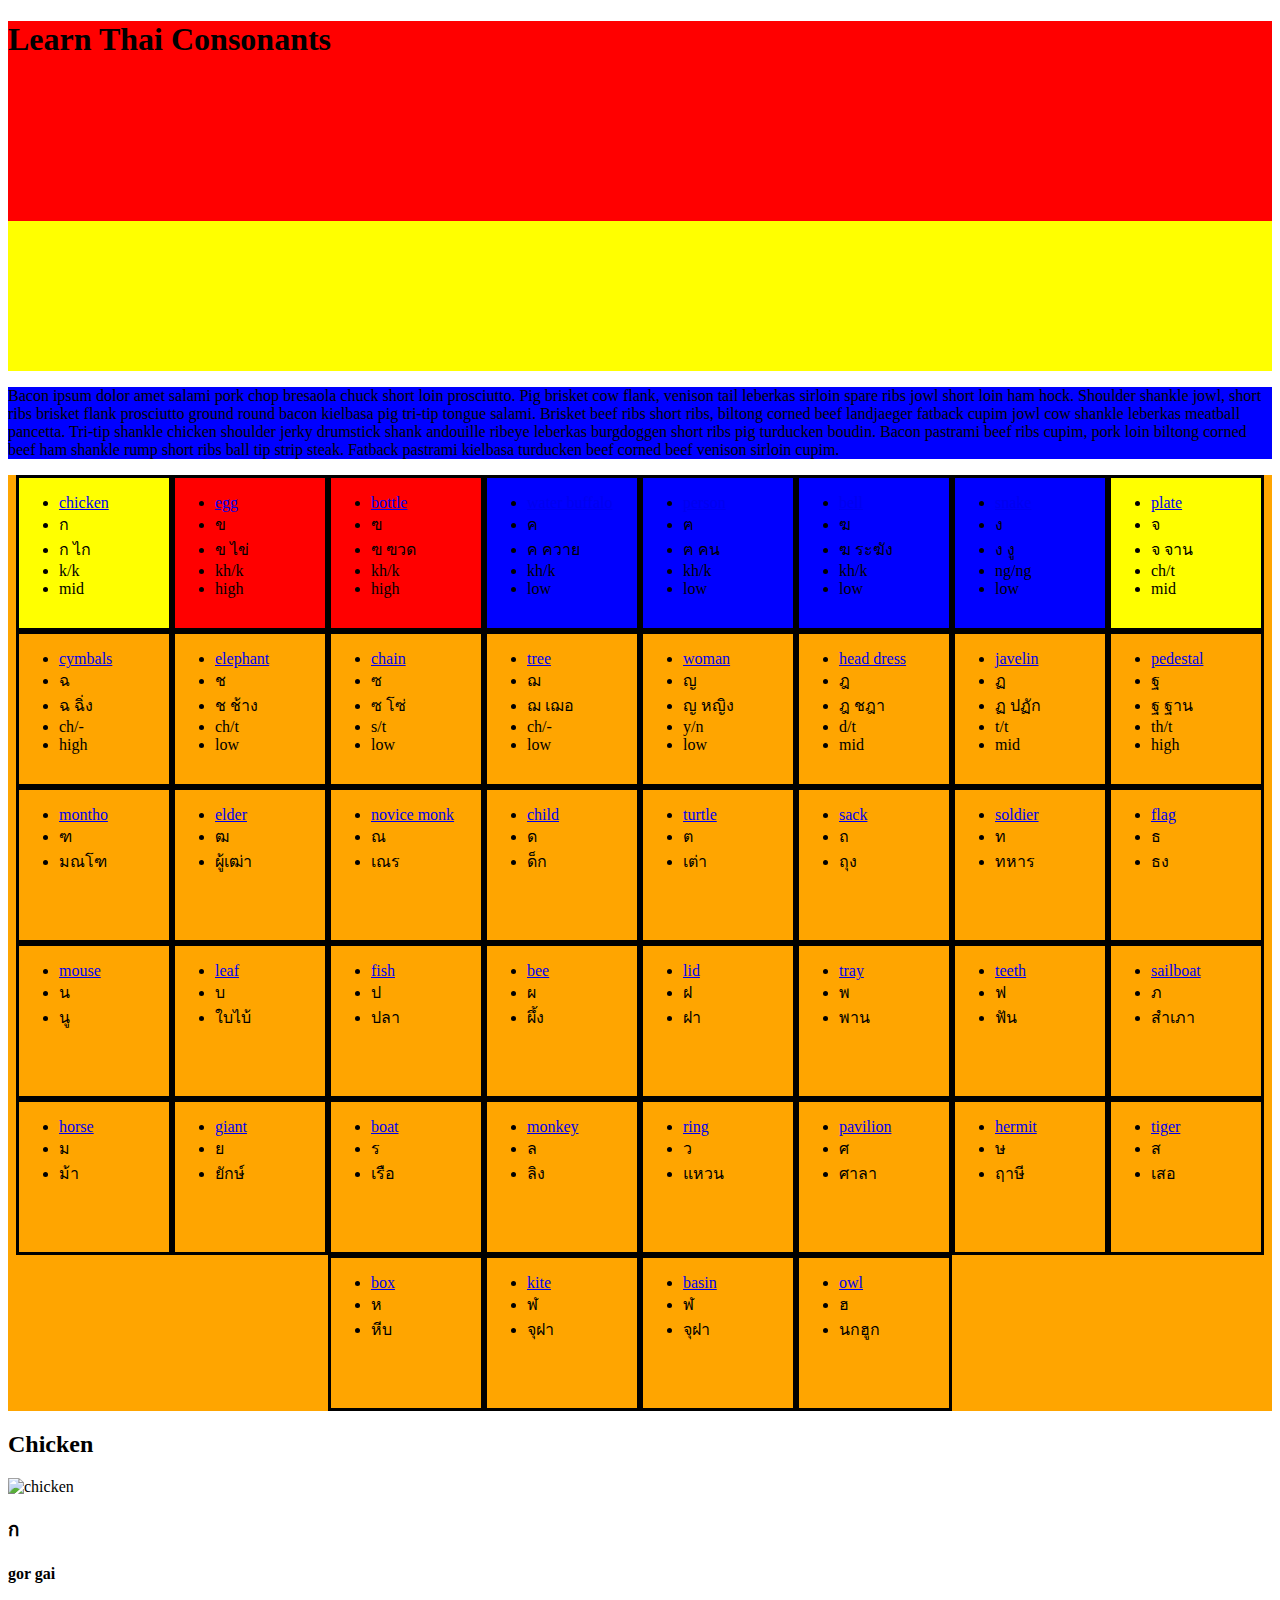
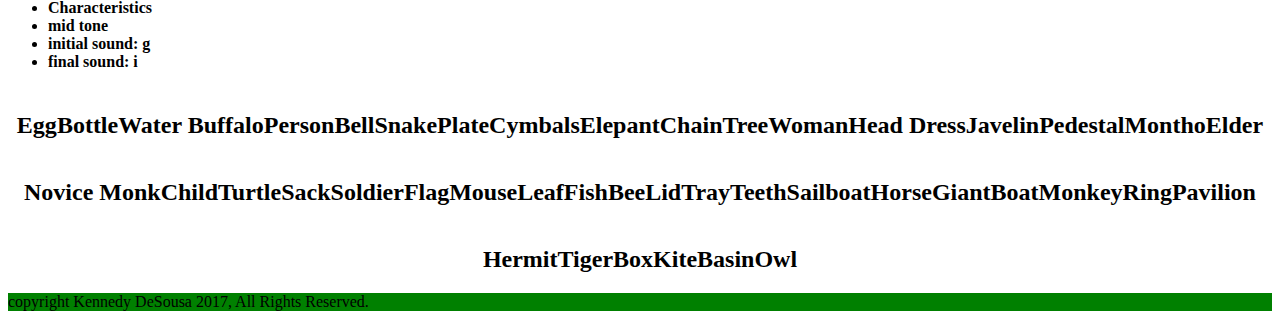
==== thai-consanants/index.html @ 80879e3c "added color for tones row 1" ====
<!DOCTYPE html>
<html lang="en">
  <head>
    <meta charset="utf-8">
    <meta name="description" content="Web Developer and Photographer based in Santa Clara, Ca. Portfolio">
    <meta name="keywords" content="learn, thai, consonants">
    <meta name="author" content="Kennedy DeSousa">
    <meta name="viewport" content="width=device-width, initial-scale=1.0">
    <link rel="icon" href="https://dummyimage.com/16x16/000/fff.jpg">
    <link rel="stylesheet" href="css/stylesheet.css">
    <script src="//ajax.googleapis.com/ajax/libs/jquery/1.11.1/jquery.min.js"></script>
    <meta charset="utf-8">
    <title>Learn Thai Consonants</title>
    <script type="text/javascript" src="javascript/app.js"></script>
  </head>
  <body>
  <header class="header">
    <h1>Learn Thai Consonants</h1>
  </header>
    <nav class="nav">
    </nav>
    <main class="main">
      <p class="introduction">Bacon ipsum dolor amet salami pork chop bresaola chuck short loin prosciutto. Pig brisket cow flank, venison tail leberkas sirloin spare ribs jowl short loin ham hock. Shoulder shankle jowl, short ribs brisket flank prosciutto ground round bacon kielbasa pig tri-tip tongue salami. Brisket beef ribs short ribs, biltong corned beef landjaeger fatback cupim jowl cow shankle leberkas meatball pancetta. Tri-tip shankle chicken shoulder jerky drumstick shank andouille ribeye leberkas burgdoggen short ribs pig turducken boudin. Bacon pastrami beef ribs cupim, pork loin biltong corned beef ham shankle rump short ribs ball tip strip steak. Fatback pastrami kielbasa turducken beef corned beef venison sirloin cupim.</p>
    </main>
    <section class="section">
      <div class="container">
        <div class = "consonants mid-tone" id"">
          <ul>
            <li><a href="#chicken-link">chicken</a></li>
            <li>ก</li>
            <li>ก ไก</li>
            <li>k/k</li>
            <li>mid</li>
          </ul>
        </div>
        <div class="consonants  high-tone" id"">
          <ul>
            <li><a href="#egg-link">egg</a>
            <li>ข</li>
            <li>ข ไข่</li>
            <li>kh/k</li>
            <li>high</li>
          </ul>
        </div>
        <div class="consonants high-tone" id"">
          <ul>
            <li><a href="#bottle-link">bottle</a></li>
            <li>ฃ</li>
            <li>ฃ ฃวด</li>
            <li>kh/k</li>
            <li>high</li>
          </ul>
        </div>
        <div class="consonants low-tone" id"">
          <ul>
            <li><a href="#water-buffalo-link">water buffalo</a></li>
            <li>ค</li>
            <li>ค ควาย</li>
            <li>kh/k</li>
            <li>low</li>
          </ul>
        </div>
        <div class="consonants low-tone" id"">
          <ul>
            <li><a href="#person-link">person</a></li>
            <li>ฅ</li>
            <li>ฅ คน</li>
            <li>kh/k</li>
            <li>low</li>
          </ul>
        </div>
        <div class="consonants low-tone" id"">
          <ul>
            <li><a href="#bell-link">bell</a></li>
            <li>ฆ</li>
            <li>ฆ ระฆัง</li>
            <li>kh/k</li>
            <li>low</li>
          </ul>
        </div>
        <div class="consonants low-tone" id"">
          <ul>
            <li><a href="#snake-link">snake</a></li>
            <li>ง</li>
            <li>ง งู</li>
            <li>ng/ng</li>
            <li>low</li>
          </ul>
        </div>
        <div class="consonants mid-tone" id"">
          <ul>
            <li><a href="#plate-link">plate</a></li>
            <li>จ</li>
            <li>จ จาน</li>
            <li>ch/t</li>
            <li>mid</li>
          </ul>
        </div>
        <div class="consonants" id"">
          <ul>
            <li><a href="#cymbals-link">cymbals</a></li>
            <li>ฉ</li>
            <li>ฉ ฉิ่ง</li>
            <li>ch/-</li>
            <li>high</li>
          </ul>
        </div>
        <div class="consonants" id"">
          <ul>
            <li><a href="#elephant-link">elephant</a></li>
            <li>ช</li>
            <li>ช ช้าง</li>
            <li>ch/t</li>
            <li>low</li>
          </ul>
        </div>
        <div class="consonants" id"">
          <ul>
            <li><a href="#chain-link">chain</a></li>
            <li>ซ</li>
            <li>ซ โซ่</li>
            <li>s/t</li>
            <li>low</li>
          </ul>
        </div>
        <div class="consonants" id"">
          <ul>
            <li><a href="#tree-link">tree</a></li>
            <li>ฌ</li>
            <li>ฌ เฌอ</li>
            <li>ch/-</li>
            <li>low</li>
          </ul>
        </div>
        <div class="consonants" id"">
          <ul>
            <li><a href="#woman-link">woman</a></li>
            <li>ญ</li>
            <li>ญ หญิง</li>
            <li>y/n</li>
            <li>low</li>
          </ul>
        </div>
        <div class="consonants" id"">
          <ul>
            <li><a href="#head-dress-link">head dress</a></li>
            <li>ฎ</li>
            <li>ฎ ชฎา</li>
            <li>d/t</li>
            <li>mid</li>
          </ul>
        </div>
        <div class="consonants" id"">
          <ul>
            <li><a href="#javelin-link">javelin</a></li>
            <li>ฏ</li>
            <li>ฏ ปฏัก</li>
            <li>t/t</li>
            <li>mid</li>
          </ul>
        </div>
        <div class="consonants" id"">
          <ul>
            <li><a href="#pedestal-link">pedestal</a></li>
            <li>ฐ</li>
            <li>ฐ ฐาน</li>
            <li>th/t</li>
            <li>high</li>
          </ul>
        </div>
        <div class="consonants" id"">
          <ul>
            <li><a href="#montho-link">montho</a></li>
            <li>ฑ</li>
            <li>มณโฑ</li>
          </ul>
        </div>
        <div class="consonants" id"">
          <ul>
            <li><a href="#elder-link">elder</a></li>
            <li>ฒ</li>
            <li>ผู้เฒ่า</li>
          </ul>
        </div>
        <div class="consonants" id"">
          <ul>
            <li><a href="#novice-monk-link">novice monk</a></li>
            <li>ณ</li>
            <li>เณร</li>
          </ul>
        </div>
        <div class="consonants" id"">
          <ul>
            <li><a href="#child-link">child</a></li>
            <li>ด</li>
            <li>ด็ก</li>
          </ul>
        </div>
        <div class="consonants" id"">
          <ul>
            <li><a href="#turtle-link">turtle</a></li>
            <li>ต</li>
            <li>เต่า</li>
          </ul>
        </div>
        <div class="consonants" id"">
          <ul>
            <li><a href="#sack-link">sack</a></li>
            <li>ถ</li>
            <li>ถุง</li>
          </ul>
        </div>
        <div class="consonants" id"">
          <ul>
            <li><a href="#soldier-link">soldier</a></li>
            <li>ท</li>
            <li>ทหาร</li>
          </ul>
        </div>
        <div class="consonants" id"">
          <ul>
            <li><a href="#flag-link">flag</a></li>
            <li>ธ</li>
            <li>ธง</li>
          </ul>
        </div>
        <div class="consonants" id"">
          <ul>
            <li><a href="#mouse-link">mouse</a></li>
            <li>น</li>
            <li>นู</li>
          </ul>
        </div>
        <div class="consonants" id"">
          <ul>
            <li><a href="#leaf-link">leaf</a></li>
            <li>บ</li>
            <li>ใบไบ้</li>
          </ul>
        </div>
        <div class="consonants" id"">
          <ul>
            <li><a href="#fish-link">fish</a></li>
            <li>ป</li>
            <li>ปลา</li>
          </ul>
        </div>
        <div class="consonants" id"">
          <ul>
            <li><a href="#bee-link">bee</a></li>
            <li>ผ</li>
            <li>ผึ้ง</li>
          </ul>
        </div>
        <div class="consonants" id"">
          <ul>
            <li><a href="#lid-link">lid</a></li>
            <li>ฝ</li>
            <li>ฝา</li>
          </ul>
        </div>
        <div class="consonants" id"">
          <ul>
            <li><a href="#tray-link">tray</a></li>
            <li>พ</li>
            <li>พาน</li>
          </ul>
        </div>
        <div class="consonants" id"">
          <ul>
            <li><a href="#teeth-link">teeth</a></li>
            <li>ฟ</li>
            <li>ฟัน</li>
          </ul>
        </div>
        <div class="consonants" id"">
          <ul>
            <li><a href="#sailboat-link">sailboat</a></li>
            <li>ภ</li>
            <li>สำเภา</li>
          </ul>
        </div>
        <div class="consonants" id"">
          <ul>
            <li><a href="#horse-link">horse</a></li>
            <li>ม</li>
            <li>ม้า</li>
          </ul>
        </div>
        <div class="consonants" id"">
          <ul>
            <li><a href="#giant-link">giant</a></li>
            <li>ย</li>
            <li>ยักษ์</li>
          </ul>
        </div>
        <div class="consonants" id"">
          <ul>
            <li><a href="#boat-link">boat</a></li>
            <li>ร</li>
            <li>เรือ</li>
          </ul>
        </div>
        <div class="consonants" id"">
          <ul>
            <li><a href="#monkey-link">monkey</a></li>
            <li>ล</li>
            <li>ลิง</li>
          </ul>
        </div>
        <div class="consonants" id"">
          <ul>
            <li><a href="#ring-link">ring</a></li>
            <li>ว</li>
            <li>แหวน</li>
          </ul>
        </div>
        <div class="consonants" id"">
          <ul>
            <li><a href="#pavilion-link">pavilion</a></li>
            <li>ศ</li>
            <li>ศาลา</li>
          </ul>
        </div>
        <div class="consonants" id"">
          <ul>
            <li><a href="#hermit-link">hermit</a></li>
            <li>ษ</li>
            <li>ฤาษี</li>
          </ul>
        </div>
        <div class="consonants" id"">
          <ul>
            <li><a href="#tiger-link">tiger</a></li>
            <li>ส</li>
            <li>เสอ</li>
          </ul>
        </div>
        <div class="consonants" id"">
          <ul>
            <li><a href="#box-link">box</a></li>
            <li>ห</li>
            <li>หีบ</li>
          </ul>
        </div>
        <div class="consonants" id"">
          <ul>
            <li><a href="#kite-link">kite</a></li>
            <li>ฬ</li>
            <li>จุฝา</li>
          </ul>
        </div>
        <div class="consonants" id"">
          <ul>
            <li><a href="#basin-link">basin</a></li>
            <li>ฬ</li>
            <li>จุฝา</li>
          </ul>
        </div>
        <div class="consonants" id"">
          <ul>
            <li><a href="#owl-link">owl</a></li>
            <li>ฮ</li>
            <li>นกฮูก</li>
          <ul>
        </div>
      </div>
    </section>
    <section class="section-2">
      <div class="container">
        <div class="chicken-main consonants-section" >
          <h2 id="chicken-link">Chicken</h2>
          <img src="https://dummyimage.com/600x400/000/fff.jpg" alt="chicken"
          srcset="https://dummyimage.com/600x400/000/fff.jpg 200w,
          https://dummyimage.com/600x400/000/fff-2x.jpg 400w,
          https://dummyimage.com/600x400/000/fff-3x.jpg 600w">
          <h3>ก</h3>
          <h4>gor gai</li>
          <ul>
            <li>Characteristics</li>
            <li>mid tone</li>
            <li>initial sound: g</li>
            <li>final sound: i</li>
          </ul>
        </div>
        <div>
          <h2 class="egg-main consonants-section " id="egg-link">Egg</h2>
        </div>
        <div>
          <h2 class="bottle-main consonants-section " id="bottle-link">Bottle</h2>
        </div>
        <div>
          <h2 class="water-buffalo-main consonants-section " id="water-buffalo-link">Water Buffalo</h2>
        </div>
        <div>
          <h2 class="person-main consonants-section " id="person-link">Person</h2>
        </div>
        <div>
          <h2 class="bell-main consonants-section " id="bell-link">Bell</h2>
        </div>
        <div>
          <h2 class="snake-main consonants-section " id="snake-link">Snake</h2>
        </div>
        <div>
          <h2 class="plate-main consonants-section " id="plate-link">Plate</h2>
        </div>
        <div>
          <h2 class="cymbals-main consonants-section " id="cymbals-link">Cymbals</h2>
        </div>
        <div>
          <h2 class="elephant-main consonants-section " id="elephant-link">Elepant</h2>
        </div>
        <div>
          <h2 class="chain-main consonants-section " id="chain-link">Chain</h2>
        </div>
        <div>
          <h2 class="tree-main consonants-section " id="tree-link">Tree</h2>
        </div>
        <div>
          <h2 class="woman-main consonants-section " id="woman-link">Woman</h2>
        </div>
        <div>
          <h2 class="head-dress-main consonants-section " id="head-dress-link">Head Dress</h2>
        </div>
        <div>
          <h2 class="javelin-main consonants-section " id="javelin-link">Javelin</h2>
        </div>
        <div>
          <h2 class="pedestal-main consonants-section " id="pedestal-link">Pedestal</h2>
        </div>
        <div>
          <h2 class="montho-main consonants-section " id="montho-link">Montho</h2>
        </div>
        <div>
          <h2 class="elder-main consonants-section " id="elder-link">Elder</h2>
        </div>
        <div>
          <h2 class="novice-monk-main consonants-section " id="novice-monk-link">Novice Monk</h2>
        </div>
        <div>
          <h2 class="child-main consonants-section " id="child-link">Child</h2>
        </div>
        <div>
          <h2 class="turtle-main consonants-section " id="turtle-link">Turtle</h2>
        </div>
        <div>
          <h2 class="sack-main consonants-section " id="sack-link">Sack</h2>
        </div>
        <div>
          <h2 class="soldier-main consonants-section " id="soldier-link">Soldier</h2>
        </div>
        <div>
          <h2 class="flag-main consonants-section " id="flag-link">Flag</h2>
        </div>
        <div>
          <h2 class="mouse-main consonants-section " id="mouse-link">Mouse</h2>
        </div>
        <div>
          <h2 class="leaf-main consonants-section " id="leaf-link">Leaf</h2>
        </div>
        <div>
          <h2 class="fish-main consonants-section " id="fish-link">Fish</h2>
        </div>
        <div>
          <h2 class="bee-main consonants-section " id="bee-link">Bee</h2>
        </div>
        <div>
          <h2 class="lid-main consonants-section " id="lid-link">Lid</h2>
        </div>
        <div>
          <h2 class="tray-main consonants-section " id="tray-link">Tray</h2>
        </div>
        <div>
          <h2 class="teeth-main consonants-section " id="teeth-link">Teeth</h2>
        </div>
        <div>
          <h2 class="sailboat-main consonants-section " id="sailboat-link">Sailboat</h2>
        </div>
        <div>
          <h2 class="horse-main consonants-section " id="horse-link">Horse</h2>
        </div>
        <div>
          <h2 class="giant-main consonants-section " id="giant-link">Giant</h2>
        </div>
        <div>
          <h2 class="boat-main consonants-section " id="boat-link">Boat</h2>
        </div>
        <div>
          <h2 class="monkey-main consonants-section " id="monkey-link">Monkey</h2>
        </div>
        <div>
          <h2 class="ring-main consonants-section " id="ring-link">Ring</h2>
        </div>
        <div>
          <h2 class="pavilion-main consonants-section " id="pavilion-link">Pavilion</h2>
        </div>
        <div>
          <h2 class="hermit-main consonants-section " id="hermit-link">Hermit</h2>
        </div>
        <div>
          <h2 class="tiger-main consonants-section " id="tiger-link">Tiger</h2>
        </div>
        <div>
          <h2 class="box-main consonants-section " id="box-link">Box</h2>
        </div>
        <div>
          <h2 class="kite-main consonants-section " id="kite-link">Kite</h2>
        </div>
        <div>
          <h2 class="basin-main consonants-section " id="basin-link">Basin</h2>
        </div>
        <div>
          <h2 class="owl-main consonants-section " id="owl-link">Owl</h2>
        </div>
      </div>
    </section>

    <footer class="footer">copyright Kennedy DeSousa 2017, All Rights Reserved.</footer>
  </body>
</html>
---- thai-consanants/css/stylesheet.css ----
.container {
  width: 100%;
  height: auto;
  display: flex;
  flex-wrap: wrap;
  justify-content: center;
}

.header {
  background-color: red;
  height: 200px;
}

.nav {
  background-color: yellow;
  height: 150px;
}

.main {
  background-color: blue;
  height: auto;
}

.section {
  background-color: orange;
  height: auto;
}

.footer {
  background-color: green;
  height: auto;
}
.characters-thai {
  padding: 40px;
  text-align: center;
}
.characters-english {
  padding: 40px;
  text-align: center;
  position: relative;
  z-index: 0;
}
/*Tone Colors */
.low-tone {
  background-color: blue;
  width: 150px;
  height: 150px;
  z-index: 2;
}
.mid-tone {
  background-color: yellow;
  width: 150px;
  height: 150px;
  z-index: 2;
}
.high-tone {
  background-color: red;
  width: 150px;
  height: 150px;
  z-index: 2;
}
/*Consonant boxes*/
.consonants {
  /*background-color: white;*/
  width: 150px;
  height: 150px;
  z-index: 5;
  border: black solid;
}
.box-center {
  padding:50px;
  text-align: center;
}
.consonants-section {
  width: 100%;
}
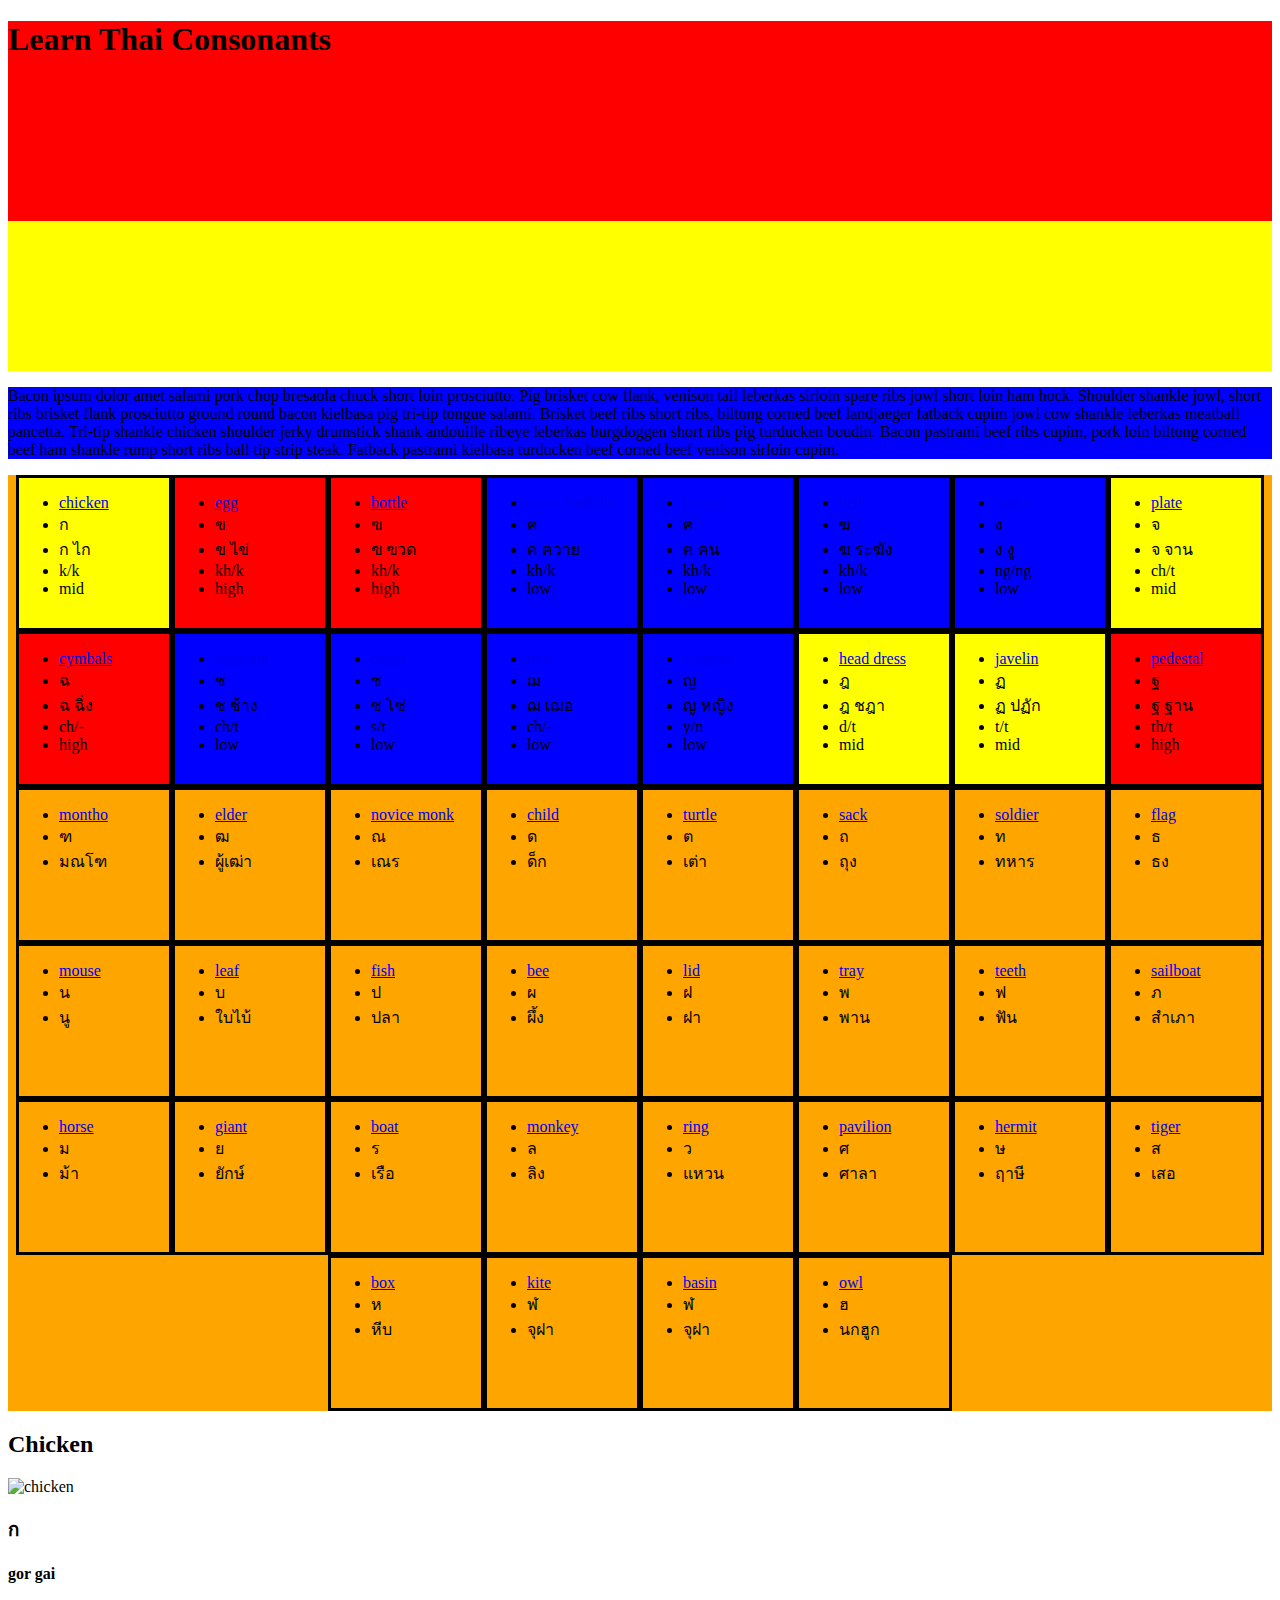
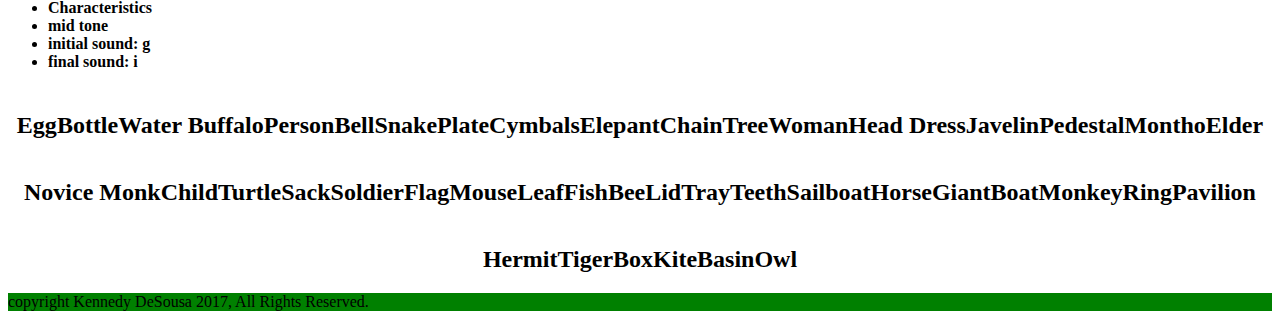
==== commit 010fc272: "added tone color row 2" ====
--- a/thai-consanants/index.html
+++ b/thai-consanants/index.html
@@ -96,7 +96,7 @@
             <li>mid</li>
           </ul>
         </div>
-        <div class="consonants" id"">
+        <div class="consonants high-tone" id"">
           <ul>
             <li><a href="#cymbals-link">cymbals</a></li>
             <li>ฉ</li>
@@ -105,7 +105,7 @@
             <li>high</li>
           </ul>
         </div>
-        <div class="consonants" id"">
+        <div class="consonants low-tone" id"">
           <ul>
             <li><a href="#elephant-link">elephant</a></li>
             <li>ช</li>
@@ -114,7 +114,7 @@
             <li>low</li>
           </ul>
         </div>
-        <div class="consonants" id"">
+        <div class="consonants low-tone" id"">
           <ul>
             <li><a href="#chain-link">chain</a></li>
             <li>ซ</li>
@@ -123,7 +123,7 @@
             <li>low</li>
           </ul>
         </div>
-        <div class="consonants" id"">
+        <div class="consonants low-tone" id"">
           <ul>
             <li><a href="#tree-link">tree</a></li>
             <li>ฌ</li>
@@ -132,7 +132,7 @@
             <li>low</li>
           </ul>
         </div>
-        <div class="consonants" id"">
+        <div class="consonants low-tone" id"">
           <ul>
             <li><a href="#woman-link">woman</a></li>
             <li>ญ</li>
@@ -141,7 +141,7 @@
             <li>low</li>
           </ul>
         </div>
-        <div class="consonants" id"">
+        <div class="consonants mid-tone" id"">
           <ul>
             <li><a href="#head-dress-link">head dress</a></li>
             <li>ฎ</li>
@@ -150,7 +150,7 @@
             <li>mid</li>
           </ul>
         </div>
-        <div class="consonants" id"">
+        <div class="consonants mid-tone" id"">
           <ul>
             <li><a href="#javelin-link">javelin</a></li>
             <li>ฏ</li>
@@ -159,7 +159,7 @@
             <li>mid</li>
           </ul>
         </div>
-        <div class="consonants" id"">
+        <div class="consonants high-tone" id"">
           <ul>
             <li><a href="#pedestal-link">pedestal</a></li>
             <li>ฐ</li>
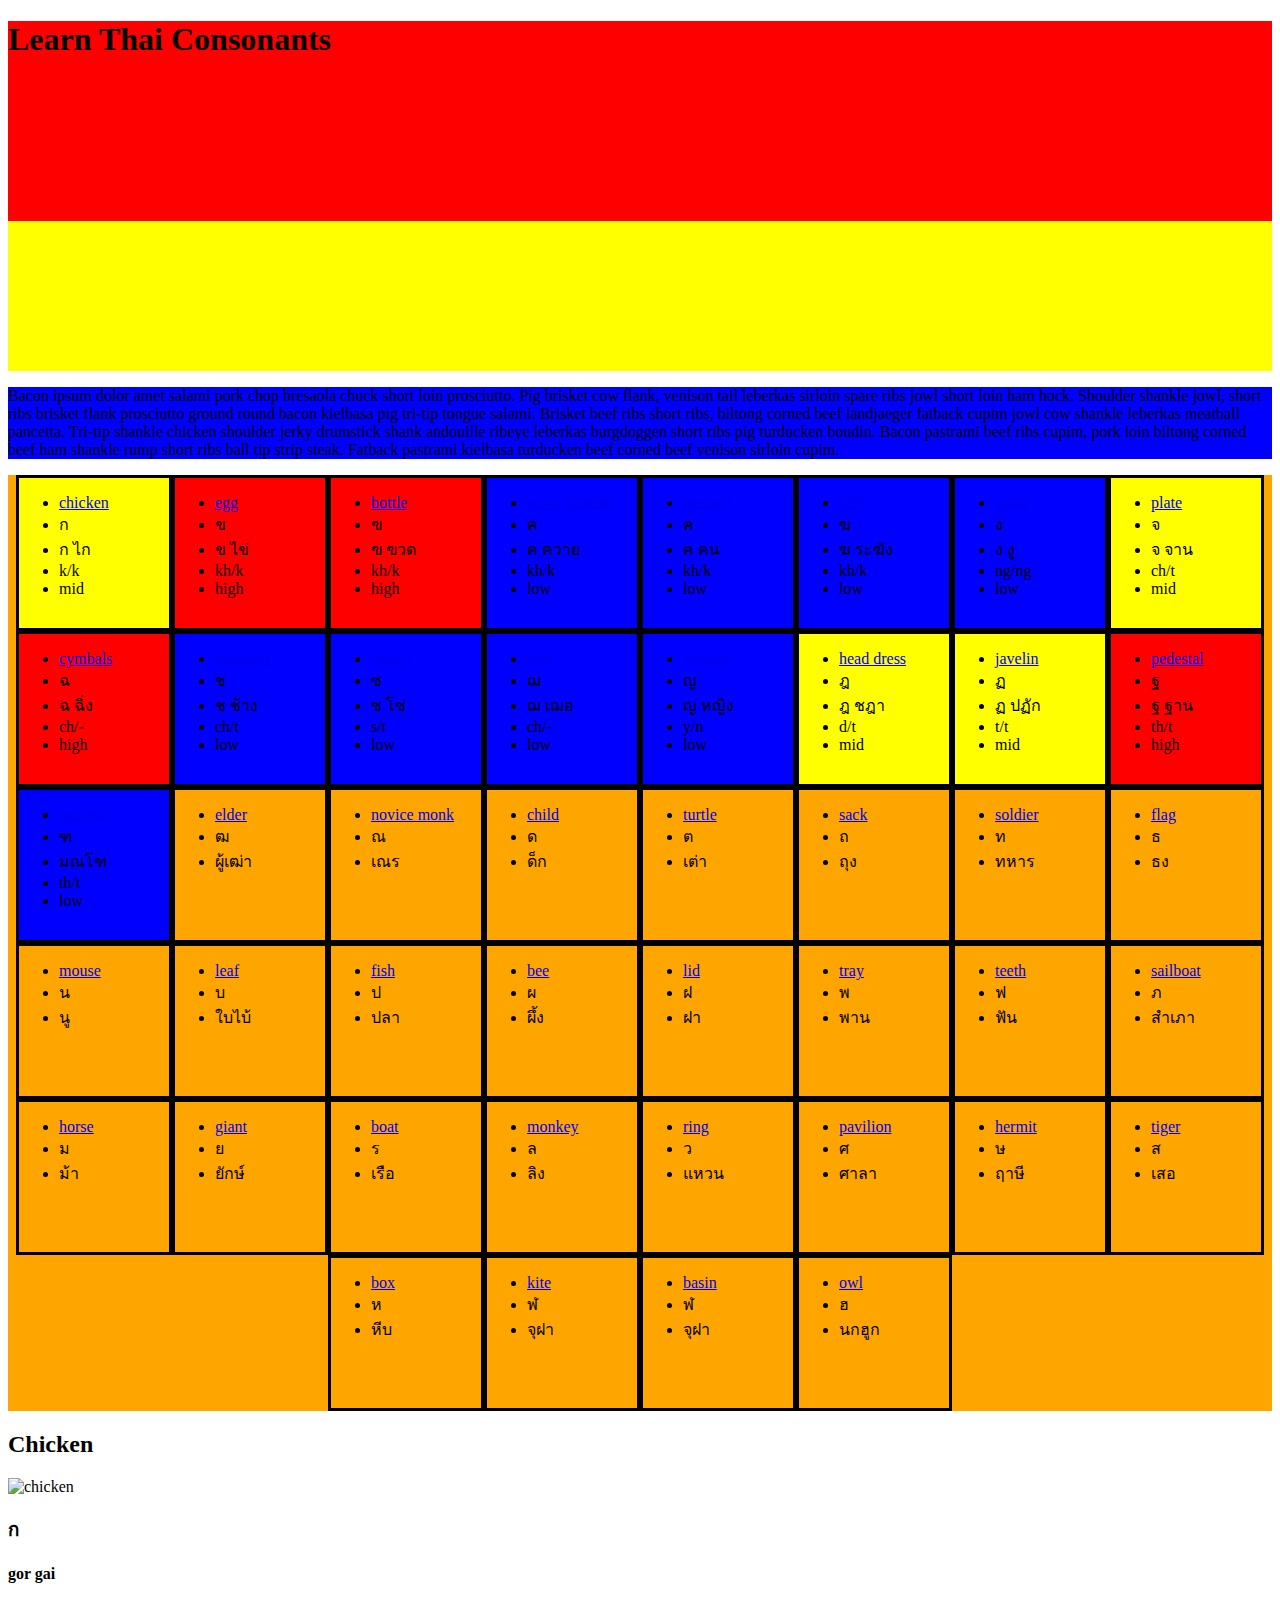
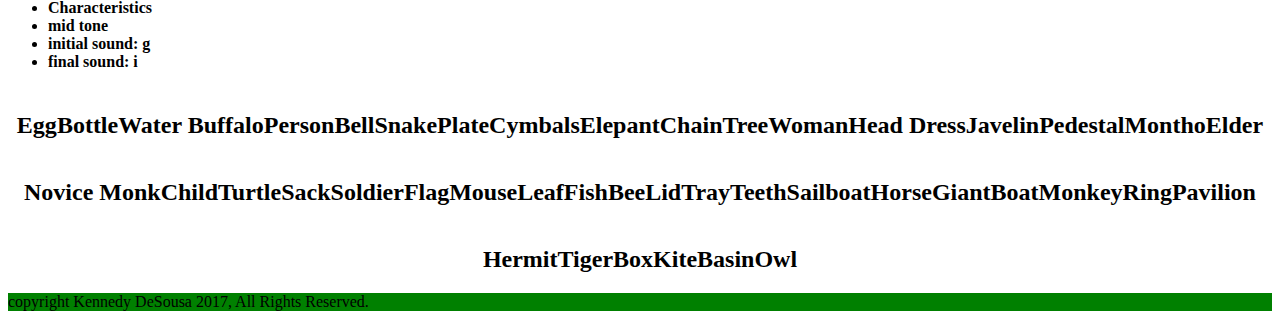
==== commit aad3ebe6: "update" ====
--- a/thai-consanants/index.html
+++ b/thai-consanants/index.html
@@ -168,11 +168,13 @@
             <li>high</li>
           </ul>
         </div>
-        <div class="consonants" id"">
+        <div class="consonants low-tone" id"">
           <ul>
             <li><a href="#montho-link">montho</a></li>
             <li>ฑ</li>
             <li>มณโฑ</li>
+            <li>th/t</li>
+            <li>low</li>
           </ul>
         </div>
         <div class="consonants" id"">
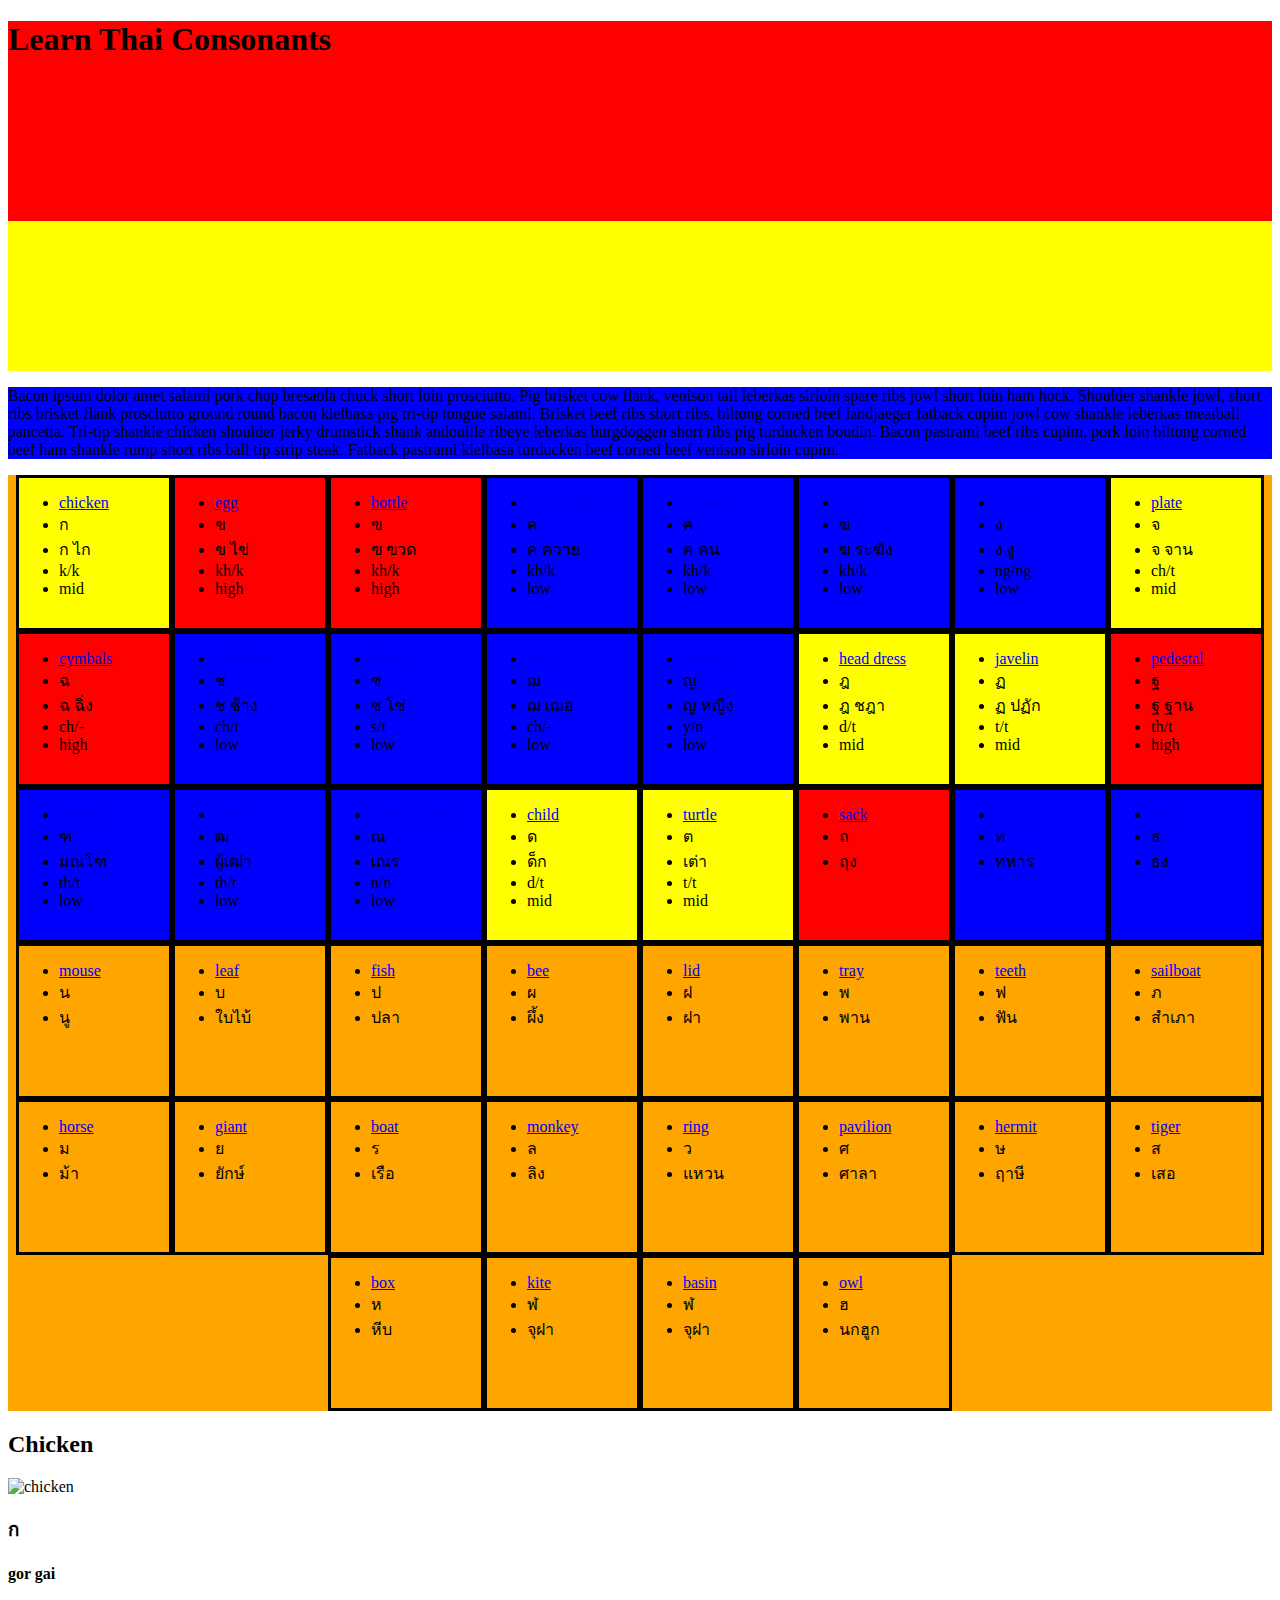
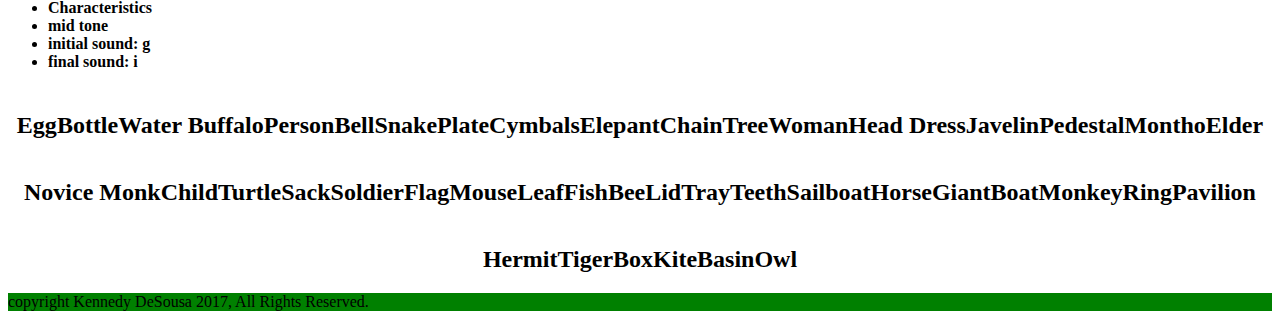
==== commit 35afd41d: "updated row3" ====
--- a/thai-consanants/index.html
+++ b/thai-consanants/index.html
@@ -177,49 +177,57 @@
             <li>low</li>
           </ul>
         </div>
-        <div class="consonants" id"">
+        <div class="consonants low-tone" id"">
           <ul>
             <li><a href="#elder-link">elder</a></li>
             <li>ฒ</li>
             <li>ผู้เฒ่า</li>
-          </ul>
-        </div>
-        <div class="consonants" id"">
+            <li>th/t</li>
+            <li>low</li>
+          </ul>
+        </div>
+        <div class="consonants low-tone" id"">
           <ul>
             <li><a href="#novice-monk-link">novice monk</a></li>
             <li>ณ</li>
             <li>เณร</li>
-          </ul>
-        </div>
-        <div class="consonants" id"">
+            <li>n/n</li>
+            <li>low</li>
+          </ul>
+        </div>
+        <div class="consonants mid-tone" id"">
           <ul>
             <li><a href="#child-link">child</a></li>
             <li>ด</li>
             <li>ด็ก</li>
-          </ul>
-        </div>
-        <div class="consonants" id"">
+            <li>d/t</li>
+            <li>mid</li>
+          </ul>
+        </div>
+        <div class="consonants mid-tone" id"">
           <ul>
             <li><a href="#turtle-link">turtle</a></li>
             <li>ต</li>
             <li>เต่า</li>
-          </ul>
-        </div>
-        <div class="consonants" id"">
+            <li>t/t</li>
+            <li>mid</li>
+          </ul>
+        </div>
+        <div class="consonants high-tone" id"">
           <ul>
             <li><a href="#sack-link">sack</a></li>
             <li>ถ</li>
             <li>ถุง</li>
           </ul>
         </div>
-        <div class="consonants" id"">
+        <div class="consonants low-tone" id"">
           <ul>
             <li><a href="#soldier-link">soldier</a></li>
             <li>ท</li>
             <li>ทหาร</li>
           </ul>
         </div>
-        <div class="consonants" id"">
+        <div class="consonants low-tone" id"">
           <ul>
             <li><a href="#flag-link">flag</a></li>
             <li>ธ</li>
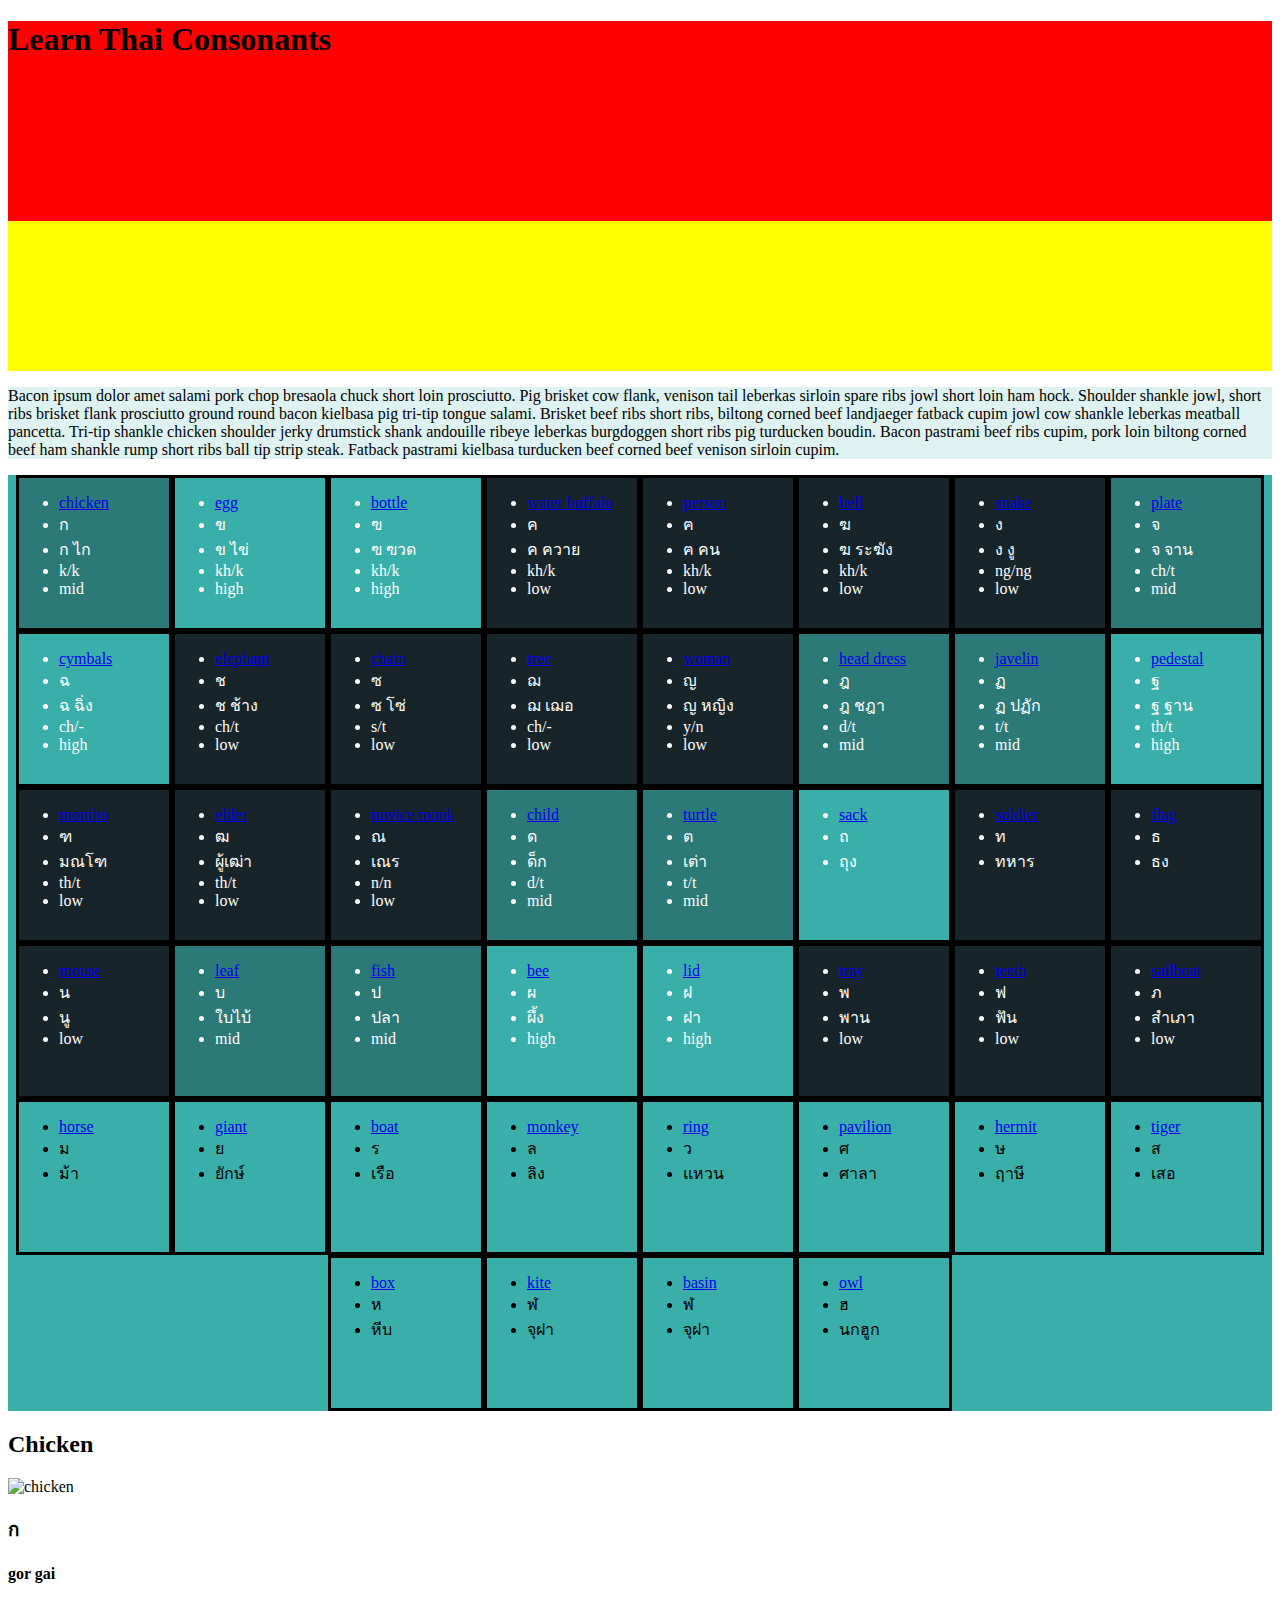
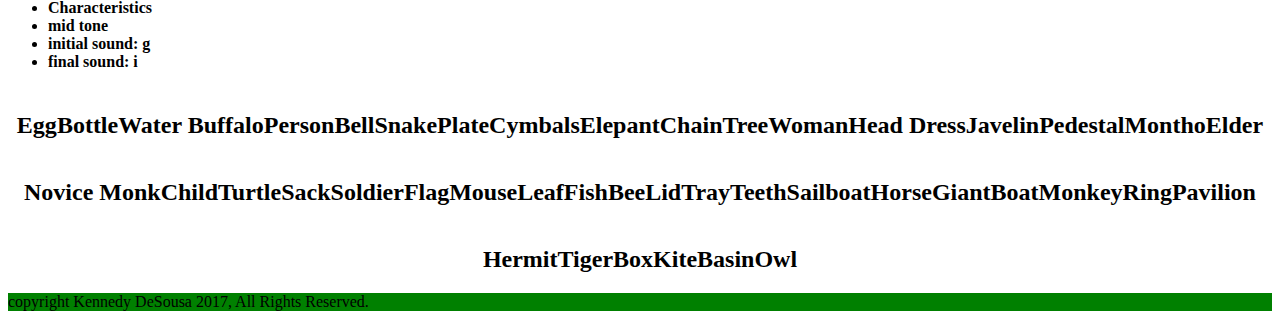
==== commit d389d94b: "corrections row 4" ====
--- a/thai-consanants/index.html
+++ b/thai-consanants/index.html
@@ -234,60 +234,68 @@
             <li>ธง</li>
           </ul>
         </div>
-        <div class="consonants" id"">
+        <div class="consonants low-tone" id"">
           <ul>
             <li><a href="#mouse-link">mouse</a></li>
             <li>น</li>
             <li>นู</li>
-          </ul>
-        </div>
-        <div class="consonants" id"">
+            <li>low</li>
+          </ul>
+        </div>
+        <div class="consonants mid-tone" id"">
           <ul>
             <li><a href="#leaf-link">leaf</a></li>
             <li>บ</li>
             <li>ใบไบ้</li>
-          </ul>
-        </div>
-        <div class="consonants" id"">
+            <li>mid</li>
+          </ul>
+        </div>
+        <div class="consonants mid-tone" id"">
           <ul>
             <li><a href="#fish-link">fish</a></li>
             <li>ป</li>
             <li>ปลา</li>
-          </ul>
-        </div>
-        <div class="consonants" id"">
+            <li>mid</li>
+          </ul>
+        </div>
+        <div class="consonants high-tone" id"">
           <ul>
             <li><a href="#bee-link">bee</a></li>
             <li>ผ</li>
             <li>ผึ้ง</li>
-          </ul>
-        </div>
-        <div class="consonants" id"">
+            <li>high</li>
+          </ul>
+        </div>
+        <div class="consonants high-tone" id"">
           <ul>
             <li><a href="#lid-link">lid</a></li>
             <li>ฝ</li>
             <li>ฝา</li>
-          </ul>
-        </div>
-        <div class="consonants" id"">
+            <li>high</li>
+          </ul>
+        </div>
+        <div class="consonants low-tone" id"">
           <ul>
             <li><a href="#tray-link">tray</a></li>
             <li>พ</li>
             <li>พาน</li>
-          </ul>
-        </div>
-        <div class="consonants" id"">
+            <li>low</li>
+          </ul>
+        </div>
+        <div class="consonants low-tone" id"">
           <ul>
             <li><a href="#teeth-link">teeth</a></li>
             <li>ฟ</li>
             <li>ฟัน</li>
-          </ul>
-        </div>
-        <div class="consonants" id"">
+            <li>low</li>
+          </ul>
+        </div>
+        <div class="consonants low-tone" id"">
           <ul>
             <li><a href="#sailboat-link">sailboat</a></li>
             <li>ภ</li>
             <li>สำเภา</li>
+            <li>low</li>
           </ul>
         </div>
         <div class="consonants" id"">
--- a/thai-consanants/css/stylesheet.css
+++ b/thai-consanants/css/stylesheet.css
@@ -17,12 +17,12 @@
 }
 
 .main {
-  background-color: blue;
+  background-color: #DEF2F1;
   height: auto;
 }
 
 .section {
-  background-color: orange;
+  background-color: #3AAFA9;
   height: auto;
 }
 
@@ -42,19 +42,22 @@
 }
 /*Tone Colors */
 .low-tone {
-  background-color: blue;
+  background-color: #17252A;
+  color: #FEFFFF;
   width: 150px;
   height: 150px;
   z-index: 2;
 }
 .mid-tone {
-  background-color: yellow;
+  background-color: #2B7A78;
+  color: #FEFFFF;
   width: 150px;
   height: 150px;
   z-index: 2;
 }
 .high-tone {
-  background-color: red;
+  background-color: #3AAFA9;
+  color: #FEFFFF;
   width: 150px;
   height: 150px;
   z-index: 2;
@@ -74,3 +77,7 @@
 .consonants-section {
   width: 100%;
 }
+
+.chicken {
+  background-image: url("paper.gif");
+}
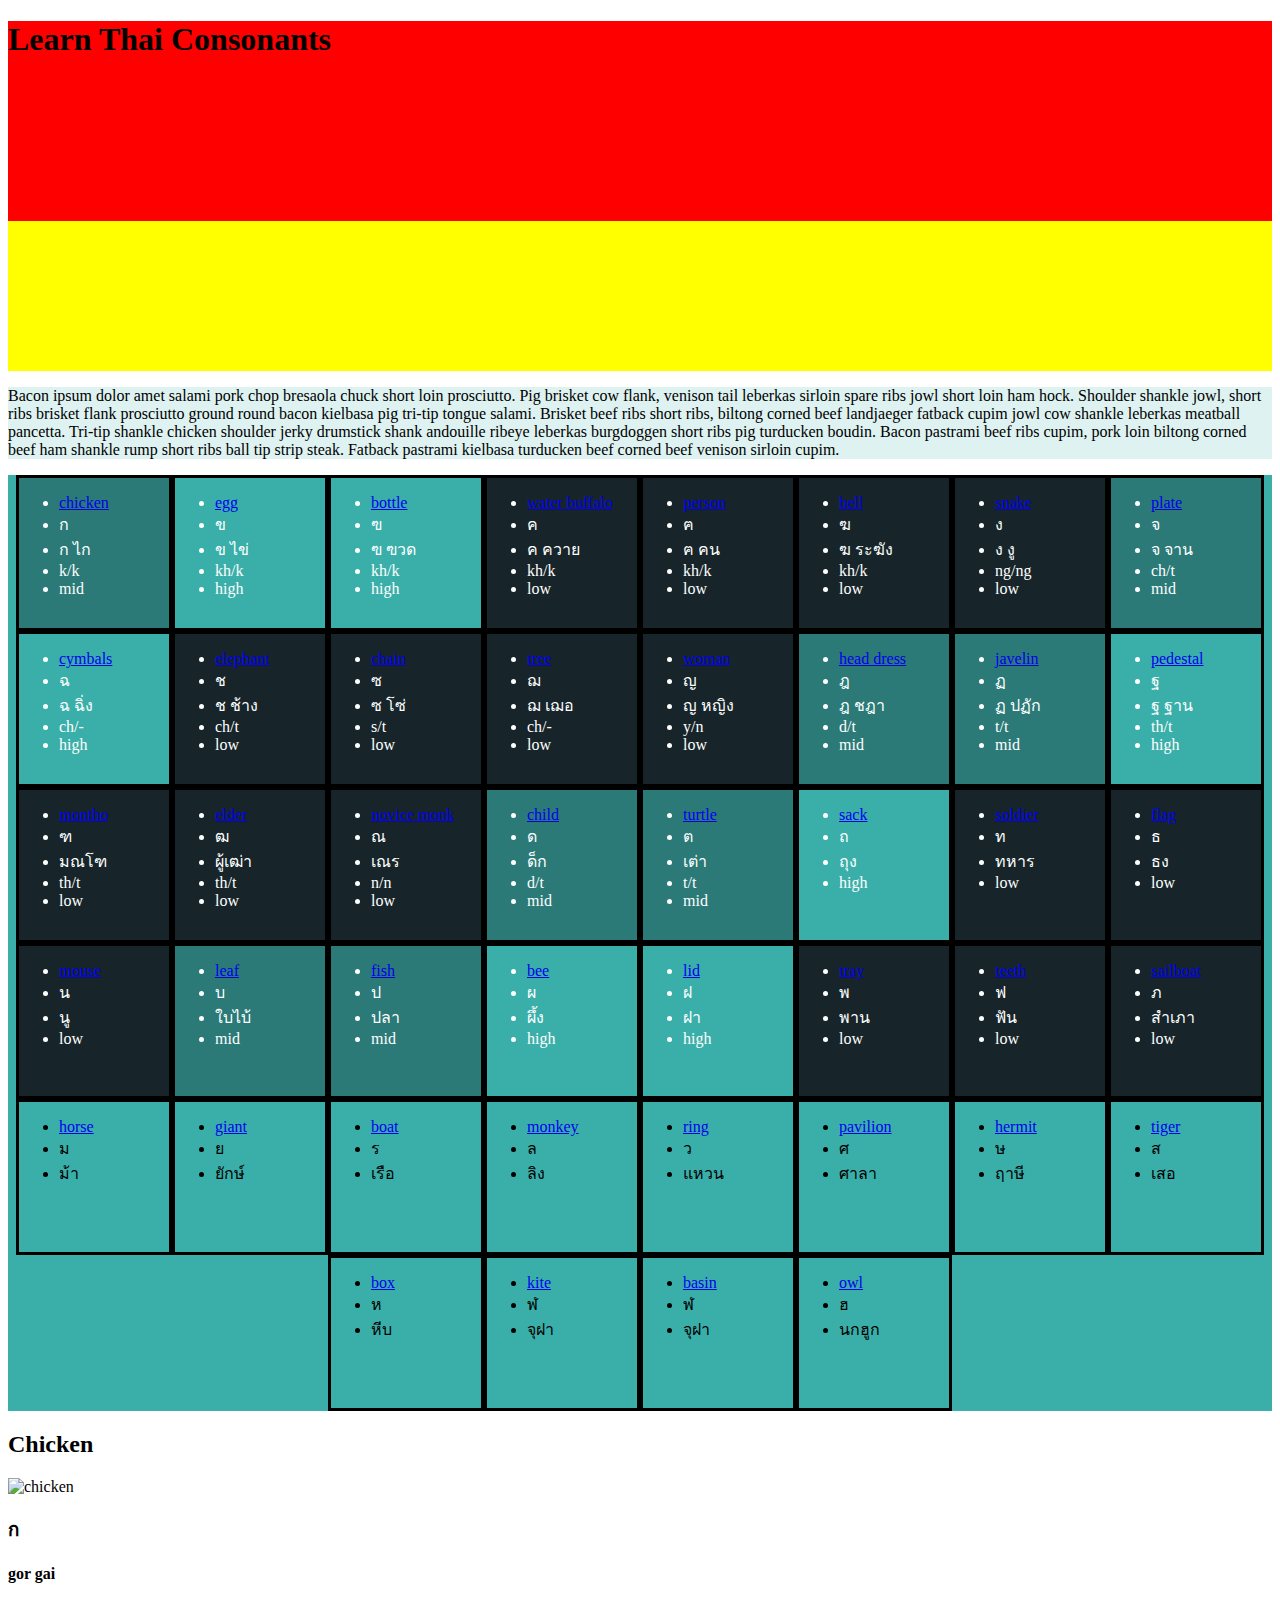
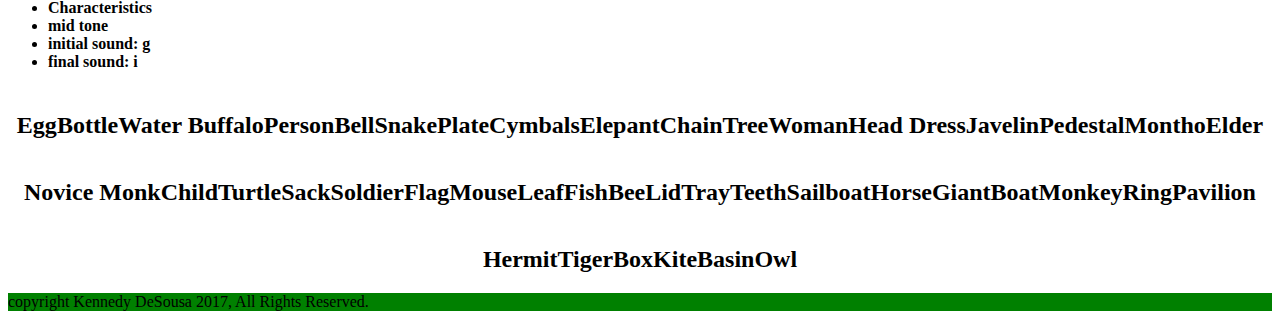
==== commit 359c30e4: "added tones" ====
--- a/thai-consanants/index.html
+++ b/thai-consanants/index.html
@@ -218,6 +218,7 @@
             <li><a href="#sack-link">sack</a></li>
             <li>ถ</li>
             <li>ถุง</li>
+            <li>high</li>
           </ul>
         </div>
         <div class="consonants low-tone" id"">
@@ -225,6 +226,7 @@
             <li><a href="#soldier-link">soldier</a></li>
             <li>ท</li>
             <li>ทหาร</li>
+            <li>low</li>
           </ul>
         </div>
         <div class="consonants low-tone" id"">
@@ -232,6 +234,7 @@
             <li><a href="#flag-link">flag</a></li>
             <li>ธ</li>
             <li>ธง</li>
+            <li>low</li>
           </ul>
         </div>
         <div class="consonants low-tone" id"">
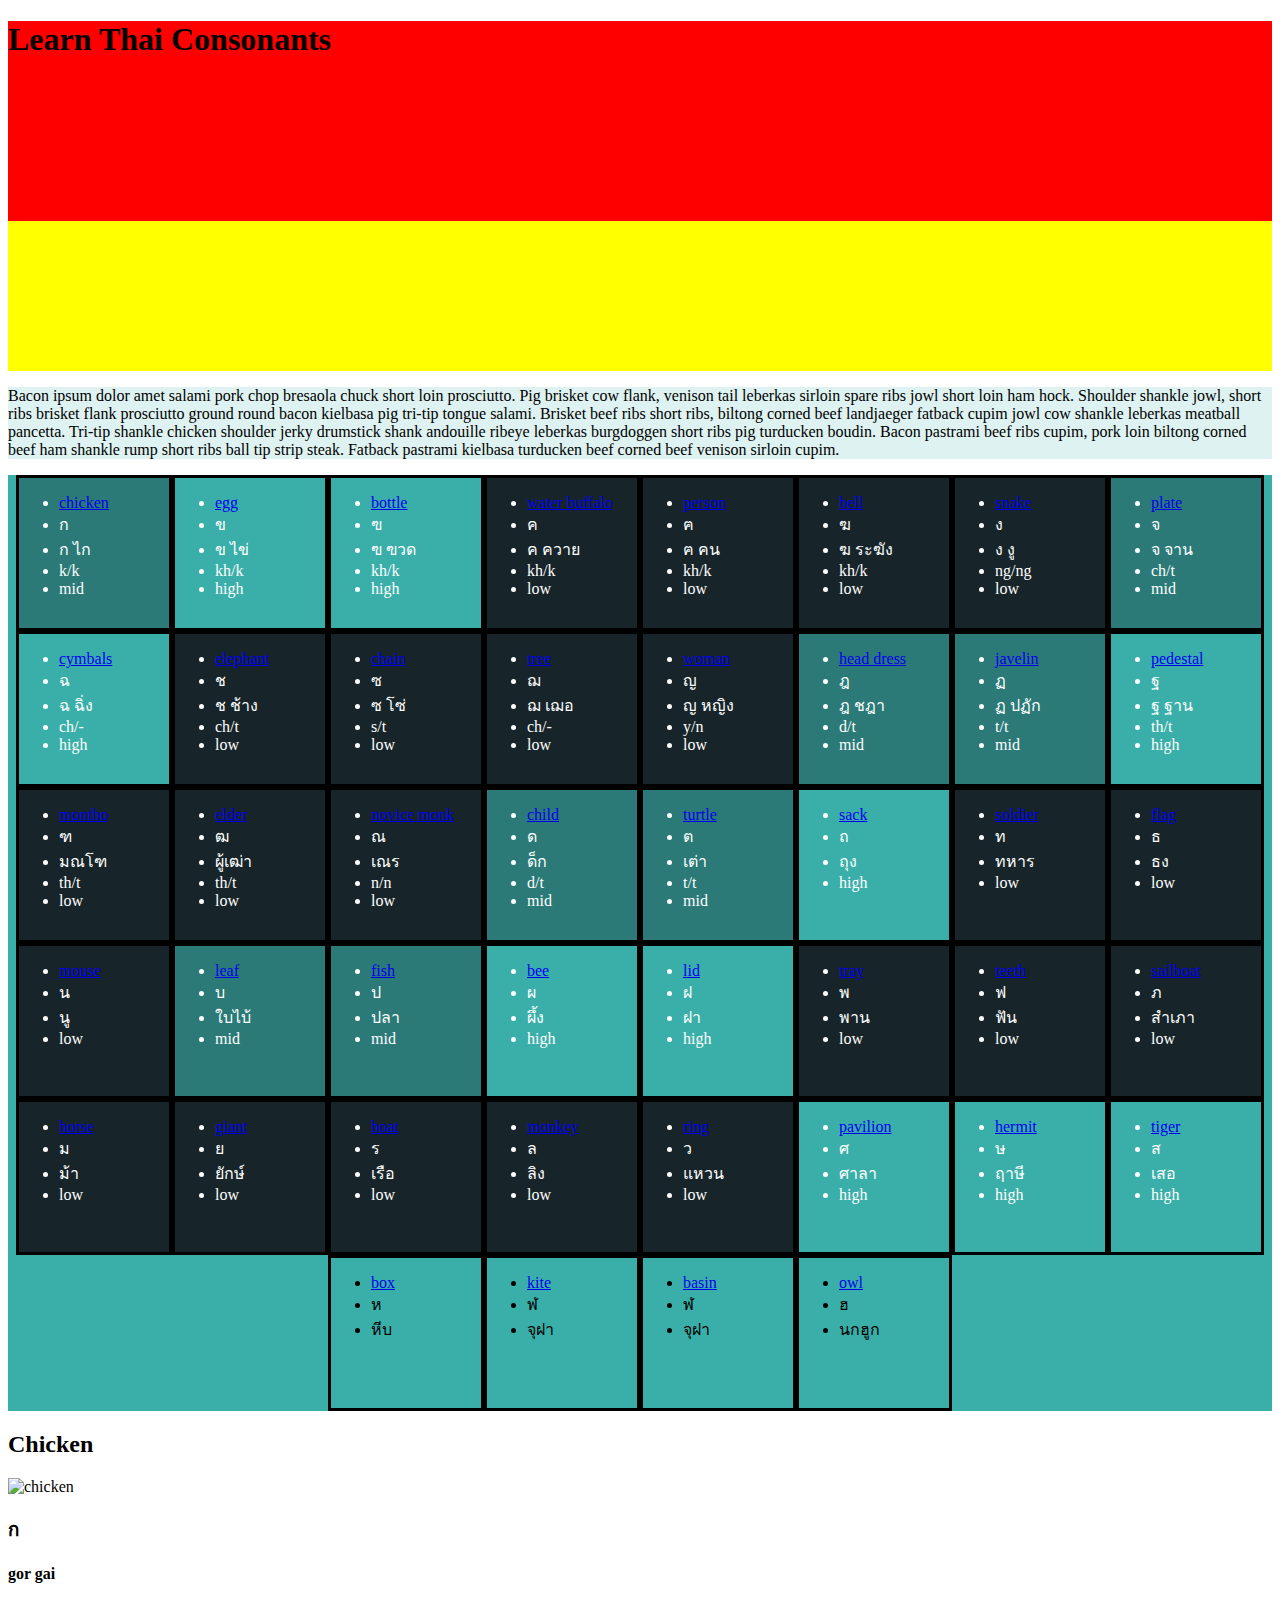
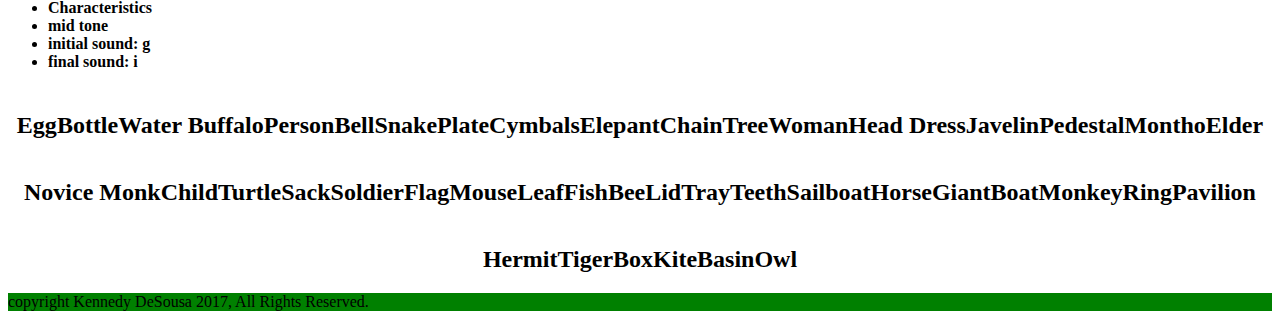
==== commit 19160231: "updated 5th row" ====
--- a/thai-consanants/index.html
+++ b/thai-consanants/index.html
@@ -301,60 +301,68 @@
             <li>low</li>
           </ul>
         </div>
-        <div class="consonants" id"">
+        <div class="consonants low-tone" id"">
           <ul>
             <li><a href="#horse-link">horse</a></li>
             <li>ม</li>
             <li>ม้า</li>
-          </ul>
-        </div>
-        <div class="consonants" id"">
+            <li>low</li>
+          </ul>
+        </div>
+        <div class="consonants low-tone" id"">
           <ul>
             <li><a href="#giant-link">giant</a></li>
             <li>ย</li>
             <li>ยักษ์</li>
-          </ul>
-        </div>
-        <div class="consonants" id"">
+            <li>low</li>
+          </ul>
+        </div>
+        <div class="consonants low-tone" id"">
           <ul>
             <li><a href="#boat-link">boat</a></li>
             <li>ร</li>
             <li>เรือ</li>
-          </ul>
-        </div>
-        <div class="consonants" id"">
+            <li>low</li>
+          </ul>
+        </div>
+        <div class="consonants low-tone" id"">
           <ul>
             <li><a href="#monkey-link">monkey</a></li>
             <li>ล</li>
             <li>ลิง</li>
-          </ul>
-        </div>
-        <div class="consonants" id"">
+            <li>low</li>
+          </ul>
+        </div>
+        <div class="consonants low-tone" id"">
           <ul>
             <li><a href="#ring-link">ring</a></li>
             <li>ว</li>
             <li>แหวน</li>
-          </ul>
-        </div>
-        <div class="consonants" id"">
+            <li>low</li>
+          </ul>
+        </div>
+        <div class="consonants high-tone" id"">
           <ul>
             <li><a href="#pavilion-link">pavilion</a></li>
             <li>ศ</li>
             <li>ศาลา</li>
-          </ul>
-        </div>
-        <div class="consonants" id"">
+            <li>high</li>
+          </ul>
+        </div>
+        <div class="consonants high-tone" id"">
           <ul>
             <li><a href="#hermit-link">hermit</a></li>
             <li>ษ</li>
             <li>ฤาษี</li>
-          </ul>
-        </div>
-        <div class="consonants" id"">
+            <li>high</li>
+          </ul>
+        </div>
+        <div class="consonants high-tone" id"">
           <ul>
             <li><a href="#tiger-link">tiger</a></li>
             <li>ส</li>
             <li>เสอ</li>
+            <li>high</li>
           </ul>
         </div>
         <div class="consonants" id"">
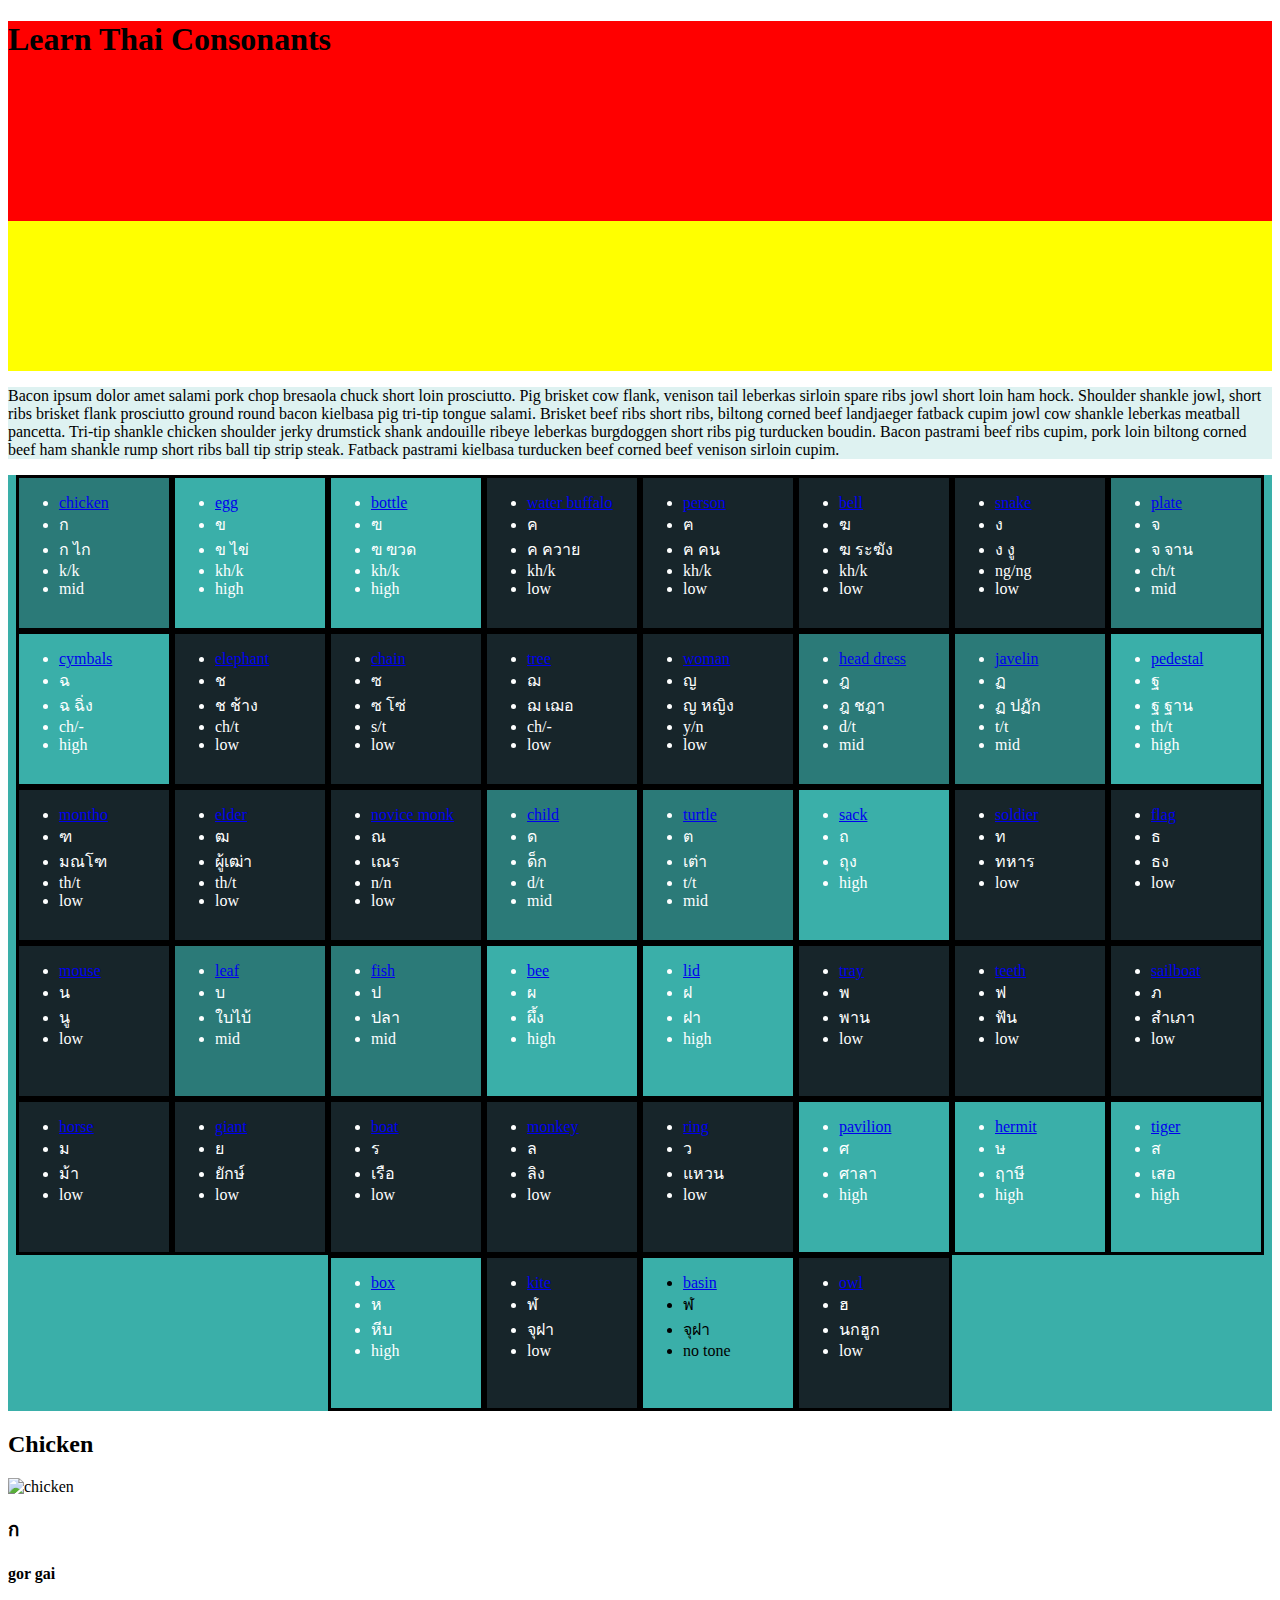
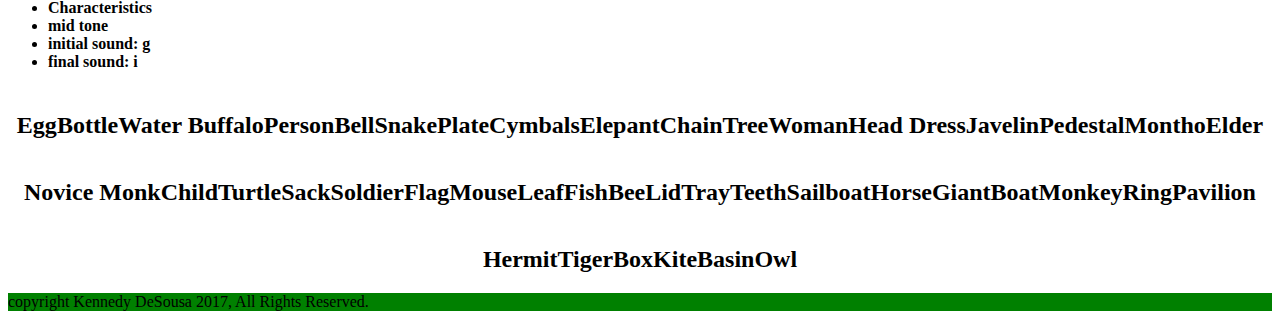
==== commit 1d725e4a: "last row tones added" ====
--- a/thai-consanants/index.html
+++ b/thai-consanants/index.html
@@ -365,18 +365,20 @@
             <li>high</li>
           </ul>
         </div>
-        <div class="consonants" id"">
+        <div class="consonants high-tone" id"">
           <ul>
             <li><a href="#box-link">box</a></li>
             <li>ห</li>
             <li>หีบ</li>
-          </ul>
-        </div>
-        <div class="consonants" id"">
+            <li>high</li>
+          </ul>
+        </div>
+        <div class="consonants low-tone" id"">
           <ul>
             <li><a href="#kite-link">kite</a></li>
             <li>ฬ</li>
             <li>จุฝา</li>
+            <li>low</li>
           </ul>
         </div>
         <div class="consonants" id"">
@@ -384,13 +386,15 @@
             <li><a href="#basin-link">basin</a></li>
             <li>ฬ</li>
             <li>จุฝา</li>
-          </ul>
-        </div>
-        <div class="consonants" id"">
+            <li>no tone</li>
+          </ul>
+        </div>
+        <div class="consonants low-tone" id"">
           <ul>
             <li><a href="#owl-link">owl</a></li>
             <li>ฮ</li>
             <li>นกฮูก</li>
+            <li>low</li>
           <ul>
         </div>
       </div>
